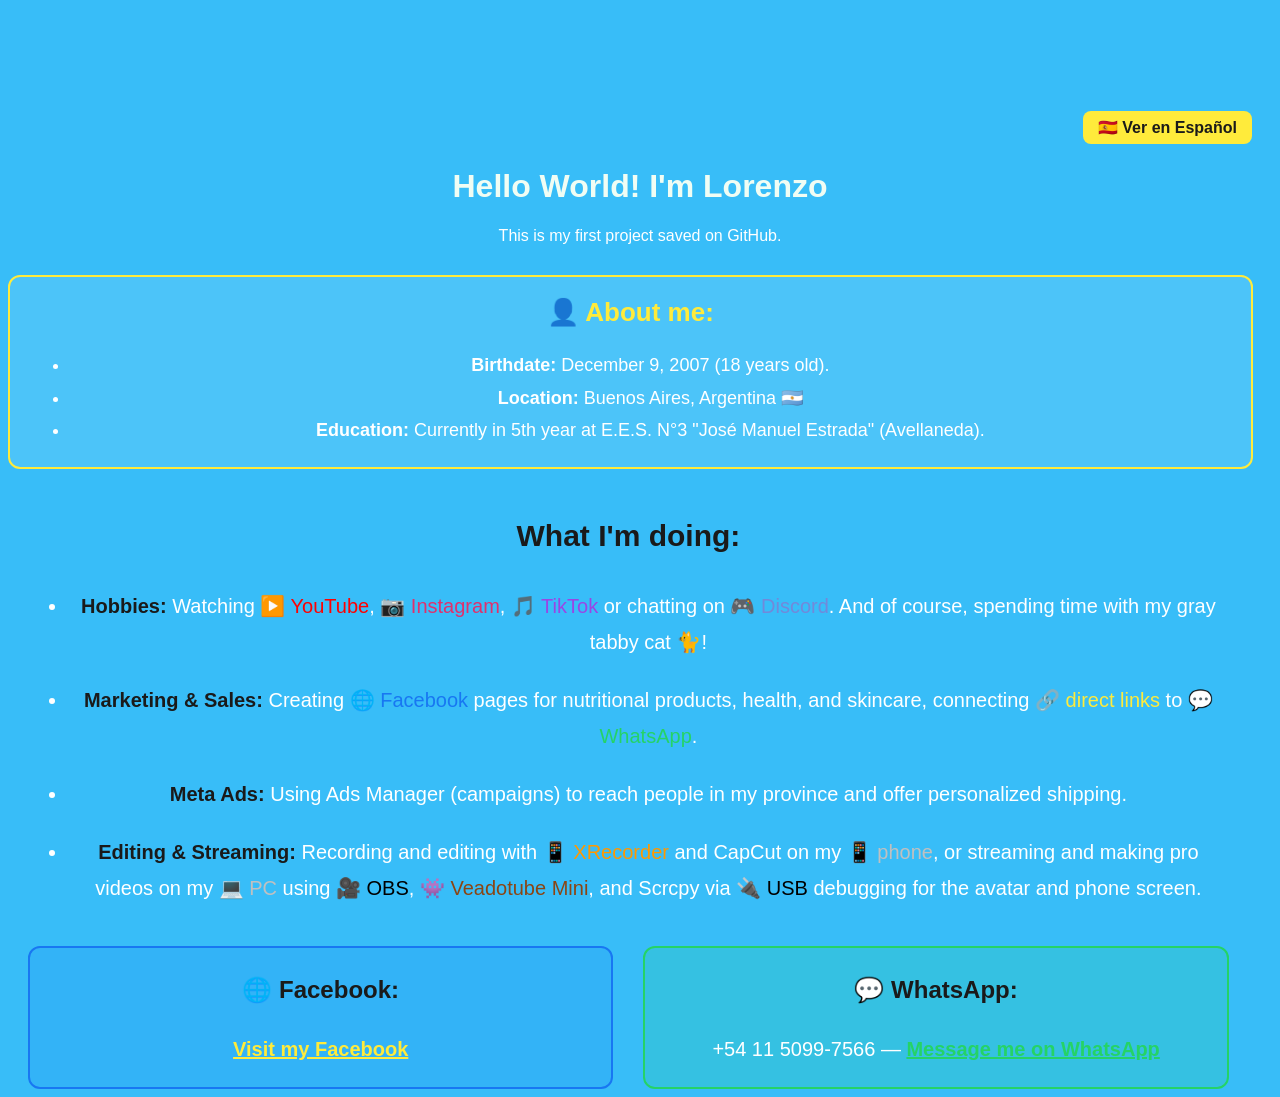
==== en.html @ 5bfb3c36 "Create en.html" ====
<!DOCTYPE html>
<html>
<head>
  <title>My First Page</title>
  <link rel="stylesheet" href="style.css">
</head>
<body style="color: white;">

  <!-- Botón para volver al Español -->
  <div style="text-align: right; padding: 10px 20px;">
    <a href="index.html" style="background: #ffeb3b; color: #1a1a1a; padding: 8px 15px; border-radius: 8px; text-decoration: none; font-weight: bold;">🇪🇸 Ver en Español</a>
  </div>

  <h1>Hello World! I'm Lorenzo</h1>
  <p>This is my first project saved on GitHub.</p>

  <!-- About Me Section -->
  <div style="margin-top: 30px; width: 95%; padding: 20px; background: rgba(255, 255, 255, 0.1); border-radius: 12px; border: 2px solid #ffeb3b;">
    <h2 style="font-size: 26px; color: #ffeb3b; margin-top: 0;">👤 About me:</h2>
    <ul style="font-size: 18px; line-height: 1.8; margin-bottom: 0;">
      <li><strong>Birthdate:</strong> December 9, 2007 (18 years old).</li>
      <li><strong>Location:</strong> Buenos Aires, Argentina 🇦🇷</li>
      <li><strong>Education:</strong> Currently in 5th year at E.E.S. N°3 "José Manuel Estrada" (Avellaneda).</li>
    </ul>
  </div>

  <div style="margin-top: 40px; width: 95%; padding: 0 20px; font-size: 20px; line-height: 1.8;">
    <h2 style="font-size: 30px; color: #1a1a1a;">What I'm doing:</h2>
    <ul>
      <li style="margin-bottom: 22px;">
        <strong style="color: #1a1a1a;">Hobbies:</strong> Watching <span style="color: #ff0000;">▶️ YouTube</span>, <span style="color: #e1306c;">📷 Instagram</span>, <span style="color: #9b45e5;">🎵 TikTok</span> or chatting on <span style="color: #7289da;">🎮 Discord</span>. And of course, spending time with my gray tabby cat 🐈!
      </li>
      <li style="margin-bottom: 22px;">
        <strong style="color: #1a1a1a;">Marketing & Sales:</strong> Creating <span style="color: #1877f2;">🌐 Facebook</span> pages for nutritional products, health, and skincare, connecting <span style="color: #ffeb3b;">🔗 direct links</span> to <span style="color: #25d366;">💬 WhatsApp</span>.
      </li>
      <li style="margin-bottom: 22px;">
        <strong style="color: #1a1a1a;">Meta Ads:</strong> Using Ads Manager (campaigns) to reach people in my province and offer personalized shipping.
      </li>
      <li style="margin-bottom: 22px;">
        <strong style="color: #1a1a1a;">Editing & Streaming:</strong> Recording and editing with <span style="color: #ff9800;">📱 XRecorder</span> and CapCut on my <span style="color: #c0c0c0;">📱 phone</span>, or streaming and making pro videos on my <span style="color: #c0c0c0;">💻 PC</span> using <span style="color: #000000;">🎥 OBS</span>, <span style="color: #8b4513;">👾 Veadotube Mini</span>, and Scrcpy via <span style="color: #000000;">🔌 USB</span> debugging for the avatar and phone screen.
      </li>
    </ul>

    <!-- Containers for Facebook and WhatsApp -->
    <div style="display: flex; gap: 30px; margin-top: 40px; flex-wrap: wrap;">
      
      <!-- Facebook Box -->
      <div style="flex: 1; min-width: 280px; background: rgba(24, 119, 242, 0.15); padding: 20px; border-radius: 12px; border: 2px solid #1877f2;">
        <h2 style="font-size: 24px; color: #1a1a1a; margin-top: 0;">🌐 Facebook:</h2>
        <p style="margin-bottom: 0;">
          <a href="https://www.facebook.com/profile.php?id=61593598404615" target="_blank" style="color: #ffeb3b; text-decoration: underline; font-weight: bold;">Visit my Facebook</a>
        </p>
      </div>

      <!-- WhatsApp Box -->
      <div style="flex: 1; min-width: 280px; background: rgba(37, 211, 102, 0.15); padding: 20px; border-radius: 12px; border: 2px solid #25d366;">
        <h2 style="font-size: 24px; color: #1a1a1a; margin-top: 0;">💬 WhatsApp:</h2>
        <p style="margin-bottom: 0;">
          +54 11 5099-7566 — 
          <a href="https://wa.link/2a4b6m" target="_blank" style="color: #25d366; text-decoration: underline; font-weight: bold;">Message me on WhatsApp</a>
        </p>
      </div>

    </div>
  </div>
</body>
</html>
---- style.css ----
body {
  background-color: #38bdf8;
  color: #ffffff;
  font-family: Arial, sans-serif;
  text-align: center;
  padding-top: 100px;
}
h1 {
  color: #f0fdf4;
}
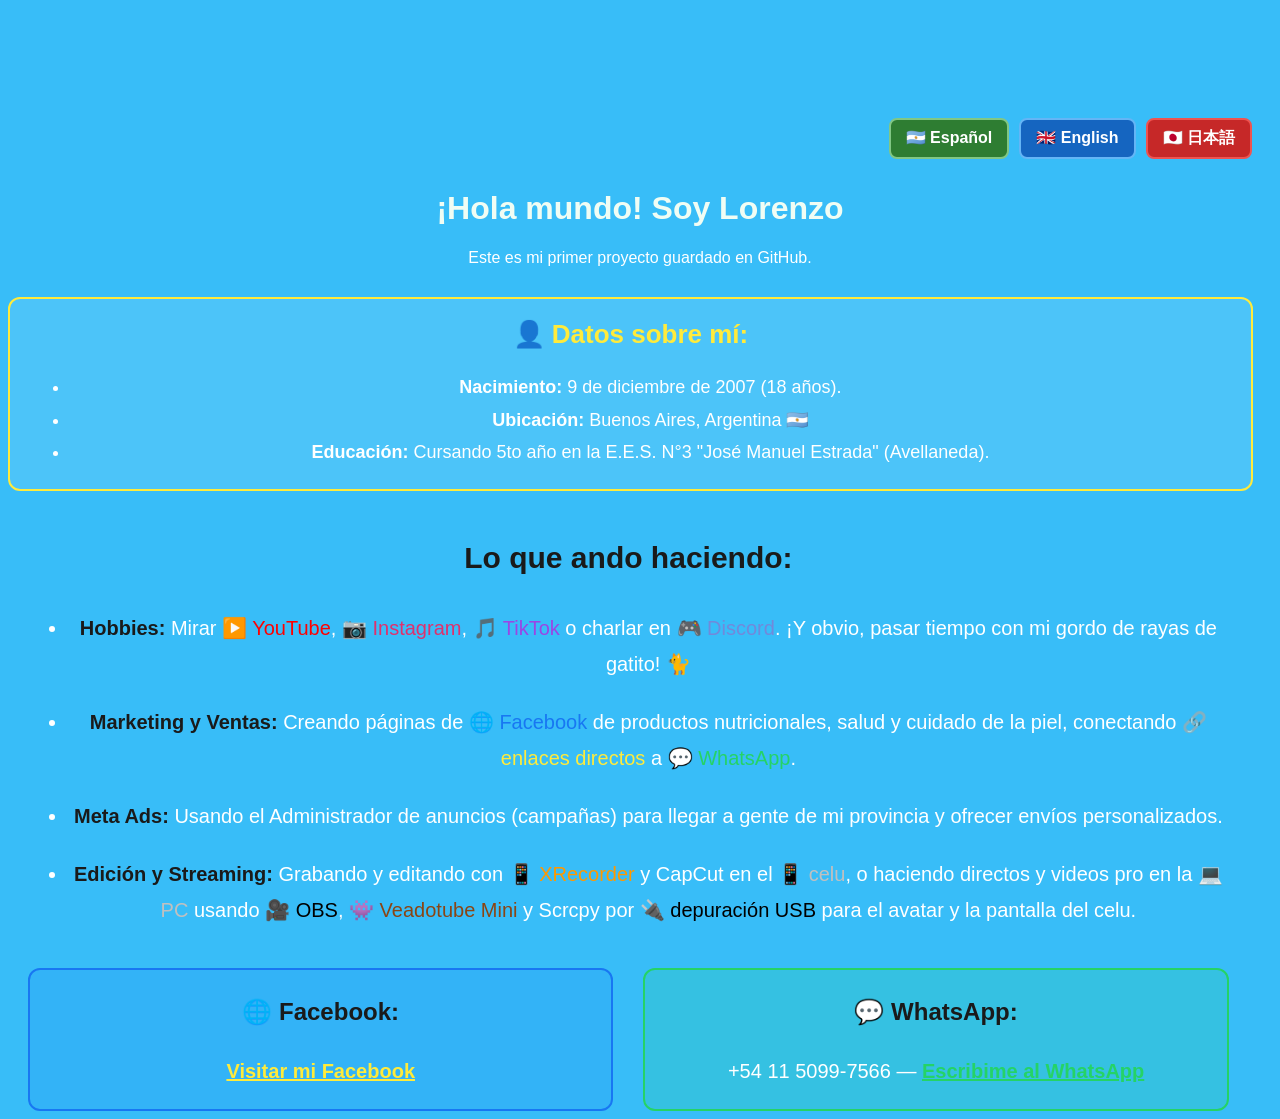
==== commit 4018d0eb: "Update en.html" ====
--- a/en.html
+++ b/en.html
@@ -1,63 +1,65 @@
 <!DOCTYPE html>
 <html>
 <head>
-  <title>My First Page</title>
+  <title>Mi Primera Pagina</title>
   <link rel="stylesheet" href="style.css">
 </head>
 <body style="color: white;">
 
-  <!-- Botón para volver al Español -->
-  <div style="text-align: right; padding: 10px 20px;">
-    <a href="index.html" style="background: #ffeb3b; color: #1a1a1a; padding: 8px 15px; border-radius: 8px; text-decoration: none; font-weight: bold;">🇪🇸 Ver en Español</a>
+  <!-- Botonera tricolor avanzada -->
+  <div style="text-align: right; padding: 10px 20px; display: flex; gap: 10px; justify-content: flex-end; flex-wrap: wrap;">
+    <a href="index.html" style="background: #2e7d32; color: white; padding: 8px 15px; border-radius: 8px; text-decoration: none; font-weight: bold; border: 2px solid #81c784;">🇦🇷 Español</a>
+    <a href="en.html" style="background: #1565c0; color: white; padding: 8px 15px; border-radius: 8px; text-decoration: none; font-weight: bold; border: 2px solid #64b5f6;">🇬🇧 English</a>
+    <a href="jp.html" style="background: #c62828; color: white; padding: 8px 15px; border-radius: 8px; text-decoration: none; font-weight: bold; border: 2px solid #ef5350;">🇯🇵 日本語</a>
   </div>
 
-  <h1>Hello World! I'm Lorenzo</h1>
-  <p>This is my first project saved on GitHub.</p>
+  <h1>¡Hola mundo! Soy Lorenzo</h1>
+  <p>Este es mi primer proyecto guardado en GitHub.</p>
 
-  <!-- About Me Section -->
+  <!-- NUEVA SECCIÓN: Datos sobre mí -->
   <div style="margin-top: 30px; width: 95%; padding: 20px; background: rgba(255, 255, 255, 0.1); border-radius: 12px; border: 2px solid #ffeb3b;">
-    <h2 style="font-size: 26px; color: #ffeb3b; margin-top: 0;">👤 About me:</h2>
+    <h2 style="font-size: 26px; color: #ffeb3b; margin-top: 0;">👤 Datos sobre mí:</h2>
     <ul style="font-size: 18px; line-height: 1.8; margin-bottom: 0;">
-      <li><strong>Birthdate:</strong> December 9, 2007 (18 years old).</li>
-      <li><strong>Location:</strong> Buenos Aires, Argentina 🇦🇷</li>
-      <li><strong>Education:</strong> Currently in 5th year at E.E.S. N°3 "José Manuel Estrada" (Avellaneda).</li>
+      <li><strong>Nacimiento:</strong> 9 de diciembre de 2007 (18 años).</li>
+      <li><strong>Ubicación:</strong> Buenos Aires, Argentina 🇦🇷</li>
+      <li><strong>Educación:</strong> Cursando 5to año en la E.E.S. N°3 "José Manuel Estrada" (Avellaneda).</li>
     </ul>
   </div>
 
   <div style="margin-top: 40px; width: 95%; padding: 0 20px; font-size: 20px; line-height: 1.8;">
-    <h2 style="font-size: 30px; color: #1a1a1a;">What I'm doing:</h2>
+    <h2 style="font-size: 30px; color: #1a1a1a;">Lo que ando haciendo:</h2>
     <ul>
       <li style="margin-bottom: 22px;">
-        <strong style="color: #1a1a1a;">Hobbies:</strong> Watching <span style="color: #ff0000;">▶️ YouTube</span>, <span style="color: #e1306c;">📷 Instagram</span>, <span style="color: #9b45e5;">🎵 TikTok</span> or chatting on <span style="color: #7289da;">🎮 Discord</span>. And of course, spending time with my gray tabby cat 🐈!
+        <strong style="color: #1a1a1a;">Hobbies:</strong> Mirar <span style="color: #ff0000;">▶️ YouTube</span>, <span style="color: #e1306c;">📷 Instagram</span>, <span style="color: #9b45e5;">🎵 TikTok</span> o charlar en <span style="color: #7289da;">🎮 Discord</span>. ¡Y obvio, pasar tiempo con mi gordo de rayas de gatito! 🐈
       </li>
       <li style="margin-bottom: 22px;">
-        <strong style="color: #1a1a1a;">Marketing & Sales:</strong> Creating <span style="color: #1877f2;">🌐 Facebook</span> pages for nutritional products, health, and skincare, connecting <span style="color: #ffeb3b;">🔗 direct links</span> to <span style="color: #25d366;">💬 WhatsApp</span>.
+        <strong style="color: #1a1a1a;">Marketing y Ventas:</strong> Creando páginas de <span style="color: #1877f2;">🌐 Facebook</span> de productos nutricionales, salud y cuidado de la piel, conectando <span style="color: #ffeb3b;">🔗 enlaces directos</span> a <span style="color: #25d366;">💬 WhatsApp</span>.
       </li>
       <li style="margin-bottom: 22px;">
-        <strong style="color: #1a1a1a;">Meta Ads:</strong> Using Ads Manager (campaigns) to reach people in my province and offer personalized shipping.
+        <strong style="color: #1a1a1a;">Meta Ads:</strong> Usando el Administrador de anuncios (campañas) para llegar a gente de mi provincia y ofrecer envíos personalizados.
       </li>
       <li style="margin-bottom: 22px;">
-        <strong style="color: #1a1a1a;">Editing & Streaming:</strong> Recording and editing with <span style="color: #ff9800;">📱 XRecorder</span> and CapCut on my <span style="color: #c0c0c0;">📱 phone</span>, or streaming and making pro videos on my <span style="color: #c0c0c0;">💻 PC</span> using <span style="color: #000000;">🎥 OBS</span>, <span style="color: #8b4513;">👾 Veadotube Mini</span>, and Scrcpy via <span style="color: #000000;">🔌 USB</span> debugging for the avatar and phone screen.
+        <strong style="color: #1a1a1a;">Edición y Streaming:</strong> Grabando y editando con <span style="color: #ff9800;">📱 XRecorder</span> y CapCut en el <span style="color: #c0c0c0;">📱 celu</span>, o haciendo directos y videos pro en la <span style="color: #c0c0c0;">💻 PC</span> usando <span style="color: #000000;">🎥 OBS</span>, <span style="color: #8b4513;">👾 Veadotube Mini</span> y Scrcpy por <span style="color: #000000;">🔌 depuración USB</span> para el avatar y la pantalla del celu.
       </li>
     </ul>
 
-    <!-- Containers for Facebook and WhatsApp -->
+    <!-- Contenedores para Facebook y WhatsApp -->
     <div style="display: flex; gap: 30px; margin-top: 40px; flex-wrap: wrap;">
       
-      <!-- Facebook Box -->
+      <!-- Caja Facebook -->
       <div style="flex: 1; min-width: 280px; background: rgba(24, 119, 242, 0.15); padding: 20px; border-radius: 12px; border: 2px solid #1877f2;">
         <h2 style="font-size: 24px; color: #1a1a1a; margin-top: 0;">🌐 Facebook:</h2>
         <p style="margin-bottom: 0;">
-          <a href="https://www.facebook.com/profile.php?id=61593598404615" target="_blank" style="color: #ffeb3b; text-decoration: underline; font-weight: bold;">Visit my Facebook</a>
+          <a href="https://www.facebook.com/profile.php?id=61593598404615" target="_blank" style="color: #ffeb3b; text-decoration: underline; font-weight: bold;">Visitar mi Facebook</a>
         </p>
       </div>
 
-      <!-- WhatsApp Box -->
+      <!-- Caja WhatsApp -->
       <div style="flex: 1; min-width: 280px; background: rgba(37, 211, 102, 0.15); padding: 20px; border-radius: 12px; border: 2px solid #25d366;">
         <h2 style="font-size: 24px; color: #1a1a1a; margin-top: 0;">💬 WhatsApp:</h2>
         <p style="margin-bottom: 0;">
           +54 11 5099-7566 — 
-          <a href="https://wa.link/2a4b6m" target="_blank" style="color: #25d366; text-decoration: underline; font-weight: bold;">Message me on WhatsApp</a>
+          <a href="https://wa.link/2a4b6m" target="_blank" style="color: #25d366; text-decoration: underline; font-weight: bold;">Escribime al WhatsApp</a>
         </p>
       </div>
 
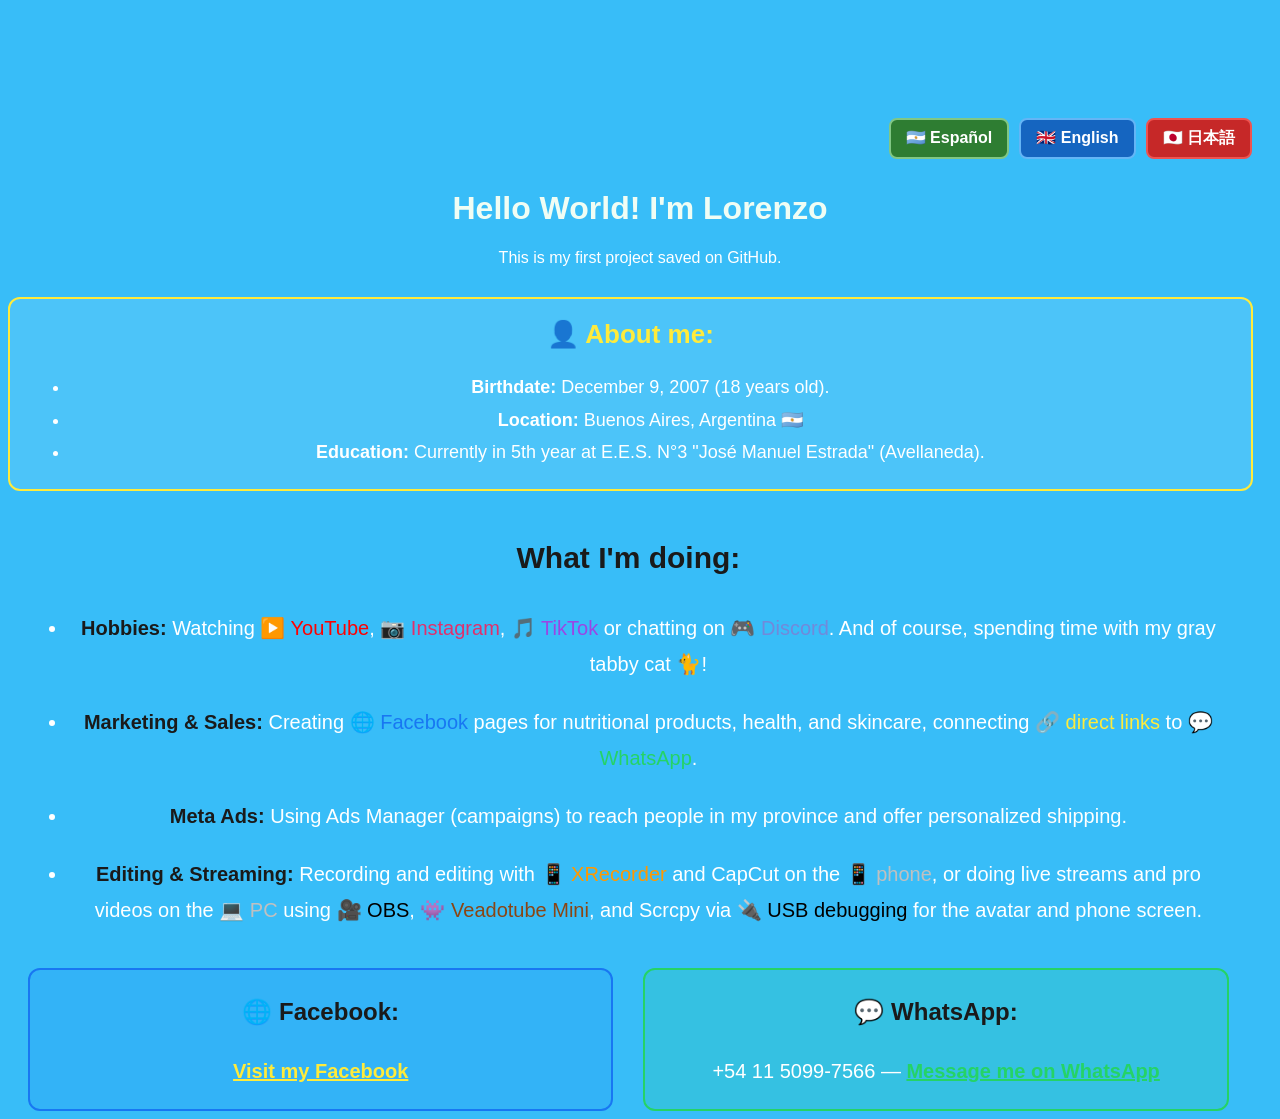
==== commit 5701f233: "Update en.html" ====
--- a/en.html
+++ b/en.html
@@ -1,7 +1,7 @@
 <!DOCTYPE html>
 <html>
 <head>
-  <title>Mi Primera Pagina</title>
+  <title>My First Page</title>
   <link rel="stylesheet" href="style.css">
 </head>
 <body style="color: white;">
@@ -13,53 +13,53 @@
     <a href="jp.html" style="background: #c62828; color: white; padding: 8px 15px; border-radius: 8px; text-decoration: none; font-weight: bold; border: 2px solid #ef5350;">🇯🇵 日本語</a>
   </div>
 
-  <h1>¡Hola mundo! Soy Lorenzo</h1>
-  <p>Este es mi primer proyecto guardado en GitHub.</p>
+  <h1>Hello World! I'm Lorenzo</h1>
+  <p>This is my first project saved on GitHub.</p>
 
-  <!-- NUEVA SECCIÓN: Datos sobre mí -->
+  <!-- ABOUT ME SECTION -->
   <div style="margin-top: 30px; width: 95%; padding: 20px; background: rgba(255, 255, 255, 0.1); border-radius: 12px; border: 2px solid #ffeb3b;">
-    <h2 style="font-size: 26px; color: #ffeb3b; margin-top: 0;">👤 Datos sobre mí:</h2>
+    <h2 style="font-size: 26px; color: #ffeb3b; margin-top: 0;">👤 About me:</h2>
     <ul style="font-size: 18px; line-height: 1.8; margin-bottom: 0;">
-      <li><strong>Nacimiento:</strong> 9 de diciembre de 2007 (18 años).</li>
-      <li><strong>Ubicación:</strong> Buenos Aires, Argentina 🇦🇷</li>
-      <li><strong>Educación:</strong> Cursando 5to año en la E.E.S. N°3 "José Manuel Estrada" (Avellaneda).</li>
+      <li><strong>Birthdate:</strong> December 9, 2007 (18 years old).</li>
+      <li><strong>Location:</strong> Buenos Aires, Argentina 🇦🇷</li>
+      <li><strong>Education:</strong> Currently in 5th year at E.E.S. N°3 "José Manuel Estrada" (Avellaneda).</li>
     </ul>
   </div>
 
   <div style="margin-top: 40px; width: 95%; padding: 0 20px; font-size: 20px; line-height: 1.8;">
-    <h2 style="font-size: 30px; color: #1a1a1a;">Lo que ando haciendo:</h2>
+    <h2 style="font-size: 30px; color: #1a1a1a;">What I'm doing:</h2>
     <ul>
       <li style="margin-bottom: 22px;">
-        <strong style="color: #1a1a1a;">Hobbies:</strong> Mirar <span style="color: #ff0000;">▶️ YouTube</span>, <span style="color: #e1306c;">📷 Instagram</span>, <span style="color: #9b45e5;">🎵 TikTok</span> o charlar en <span style="color: #7289da;">🎮 Discord</span>. ¡Y obvio, pasar tiempo con mi gordo de rayas de gatito! 🐈
+        <strong style="color: #1a1a1a;">Hobbies:</strong> Watching <span style="color: #ff0000;">▶️ YouTube</span>, <span style="color: #e1306c;">📷 Instagram</span>, <span style="color: #9b45e5;">🎵 TikTok</span> or chatting on <span style="color: #7289da;">🎮 Discord</span>. And of course, spending time with my gray tabby cat 🐈!
       </li>
       <li style="margin-bottom: 22px;">
-        <strong style="color: #1a1a1a;">Marketing y Ventas:</strong> Creando páginas de <span style="color: #1877f2;">🌐 Facebook</span> de productos nutricionales, salud y cuidado de la piel, conectando <span style="color: #ffeb3b;">🔗 enlaces directos</span> a <span style="color: #25d366;">💬 WhatsApp</span>.
+        <strong style="color: #1a1a1a;">Marketing & Sales:</strong> Creating <span style="color: #1877f2;">🌐 Facebook</span> pages for nutritional products, health, and skincare, connecting <span style="color: #ffeb3b;">🔗 direct links</span> to <span style="color: #25d366;">💬 WhatsApp</span>.
       </li>
       <li style="margin-bottom: 22px;">
-        <strong style="color: #1a1a1a;">Meta Ads:</strong> Usando el Administrador de anuncios (campañas) para llegar a gente de mi provincia y ofrecer envíos personalizados.
+        <strong style="color: #1a1a1a;">Meta Ads:</strong> Using Ads Manager (campaigns) to reach people in my province and offer personalized shipping.
       </li>
       <li style="margin-bottom: 22px;">
-        <strong style="color: #1a1a1a;">Edición y Streaming:</strong> Grabando y editando con <span style="color: #ff9800;">📱 XRecorder</span> y CapCut en el <span style="color: #c0c0c0;">📱 celu</span>, o haciendo directos y videos pro en la <span style="color: #c0c0c0;">💻 PC</span> usando <span style="color: #000000;">🎥 OBS</span>, <span style="color: #8b4513;">👾 Veadotube Mini</span> y Scrcpy por <span style="color: #000000;">🔌 depuración USB</span> para el avatar y la pantalla del celu.
+        <strong style="color: #1a1a1a;">Editing & Streaming:</strong> Recording and editing with <span style="color: #ff9800;">📱 XRecorder</span> and CapCut on the <span style="color: #c0c0c0;">📱 phone</span>, or doing live streams and pro videos on the <span style="color: #c0c0c0;">💻 PC</span> using <span style="color: #000000;">🎥 OBS</span>, <span style="color: #8b4513;">👾 Veadotube Mini</span>, and Scrcpy via <span style="color: #000000;">🔌 USB debugging</span> for the avatar and phone screen.
       </li>
     </ul>
 
-    <!-- Contenedores para Facebook y WhatsApp -->
+    <!-- Containers for Facebook and WhatsApp -->
     <div style="display: flex; gap: 30px; margin-top: 40px; flex-wrap: wrap;">
       
-      <!-- Caja Facebook -->
+      <!-- Facebook Box -->
       <div style="flex: 1; min-width: 280px; background: rgba(24, 119, 242, 0.15); padding: 20px; border-radius: 12px; border: 2px solid #1877f2;">
         <h2 style="font-size: 24px; color: #1a1a1a; margin-top: 0;">🌐 Facebook:</h2>
         <p style="margin-bottom: 0;">
-          <a href="https://www.facebook.com/profile.php?id=61593598404615" target="_blank" style="color: #ffeb3b; text-decoration: underline; font-weight: bold;">Visitar mi Facebook</a>
+          <a href="https://www.facebook.com/profile.php?id=61593598404615" target="_blank" style="color: #ffeb3b; text-decoration: underline; font-weight: bold;">Visit my Facebook</a>
         </p>
       </div>
 
-      <!-- Caja WhatsApp -->
+      <!-- WhatsApp Box -->
       <div style="flex: 1; min-width: 280px; background: rgba(37, 211, 102, 0.15); padding: 20px; border-radius: 12px; border: 2px solid #25d366;">
         <h2 style="font-size: 24px; color: #1a1a1a; margin-top: 0;">💬 WhatsApp:</h2>
         <p style="margin-bottom: 0;">
           +54 11 5099-7566 — 
-          <a href="https://wa.link/2a4b6m" target="_blank" style="color: #25d366; text-decoration: underline; font-weight: bold;">Escribime al WhatsApp</a>
+          <a href="https://wa.link/2a4b6m" target="_blank" style="color: #25d366; text-decoration: underline; font-weight: bold;">Message me on WhatsApp</a>
         </p>
       </div>
 
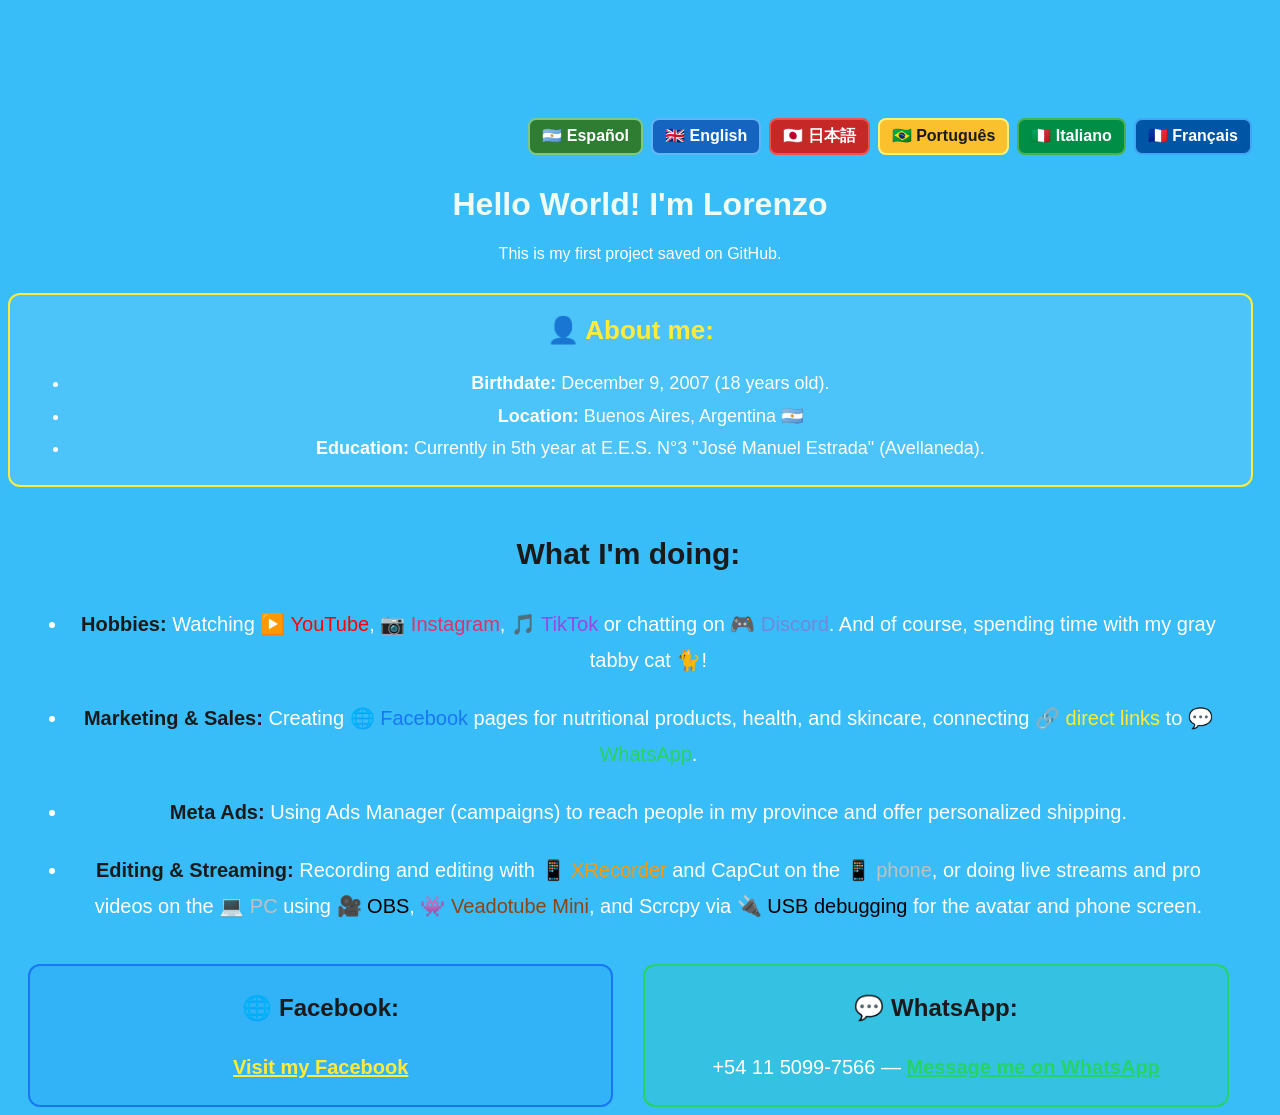
==== commit 7ca47764: "Update en.html" ====
--- a/en.html
+++ b/en.html
@@ -6,11 +6,14 @@
 </head>
 <body style="color: white;">
 
-  <!-- Botonera tricolor avanzada -->
-  <div style="text-align: right; padding: 10px 20px; display: flex; gap: 10px; justify-content: flex-end; flex-wrap: wrap;">
-    <a href="index.html" style="background: #2e7d32; color: white; padding: 8px 15px; border-radius: 8px; text-decoration: none; font-weight: bold; border: 2px solid #81c784;">🇦🇷 Español</a>
-    <a href="en.html" style="background: #1565c0; color: white; padding: 8px 15px; border-radius: 8px; text-decoration: none; font-weight: bold; border: 2px solid #64b5f6;">🇬🇧 English</a>
-    <a href="jp.html" style="background: #c62828; color: white; padding: 8px 15px; border-radius: 8px; text-decoration: none; font-weight: bold; border: 2px solid #ef5350;">🇯🇵 日本語</a>
+  <!-- Botonera multilingüe de 6 opciones -->
+  <div style="text-align: right; padding: 10px 20px; display: flex; gap: 8px; justify-content: flex-end; flex-wrap: wrap;">
+    <a href="index.html" style="background: #2e7d32; color: white; padding: 6px 12px; border-radius: 8px; text-decoration: none; font-weight: bold; border: 2px solid #81c784;">🇦🇷 Español</a>
+    <a href="en.html" style="background: #1565c0; color: white; padding: 6px 12px; border-radius: 8px; text-decoration: none; font-weight: bold; border: 2px solid #64b5f6;">🇬🇧 English</a>
+    <a href="jp.html" style="background: #c62828; color: white; padding: 6px 12px; border-radius: 8px; text-decoration: none; font-weight: bold; border: 2px solid #ef5350;">🇯🇵 日本語</a>
+    <a href="pt.html" style="background: #fbc02d; color: #1a1a1a; padding: 6px 12px; border-radius: 8px; text-decoration: none; font-weight: bold; border: 2px solid #fff176;">🇧🇷 Português</a>
+    <a href="it.html" style="background: #008d46; color: white; padding: 6px 12px; border-radius: 8px; text-decoration: none; font-weight: bold; border: 2px solid #4caf50;">🇮🇹 Italiano</a>
+    <a href="fr.html" style="background: #0055a5; color: white; padding: 6px 12px; border-radius: 8px; text-decoration: none; font-weight: bold; border: 2px solid #42a5f5;">🇫🇷 Français</a>
   </div>
 
   <h1>Hello World! I'm Lorenzo</h1>
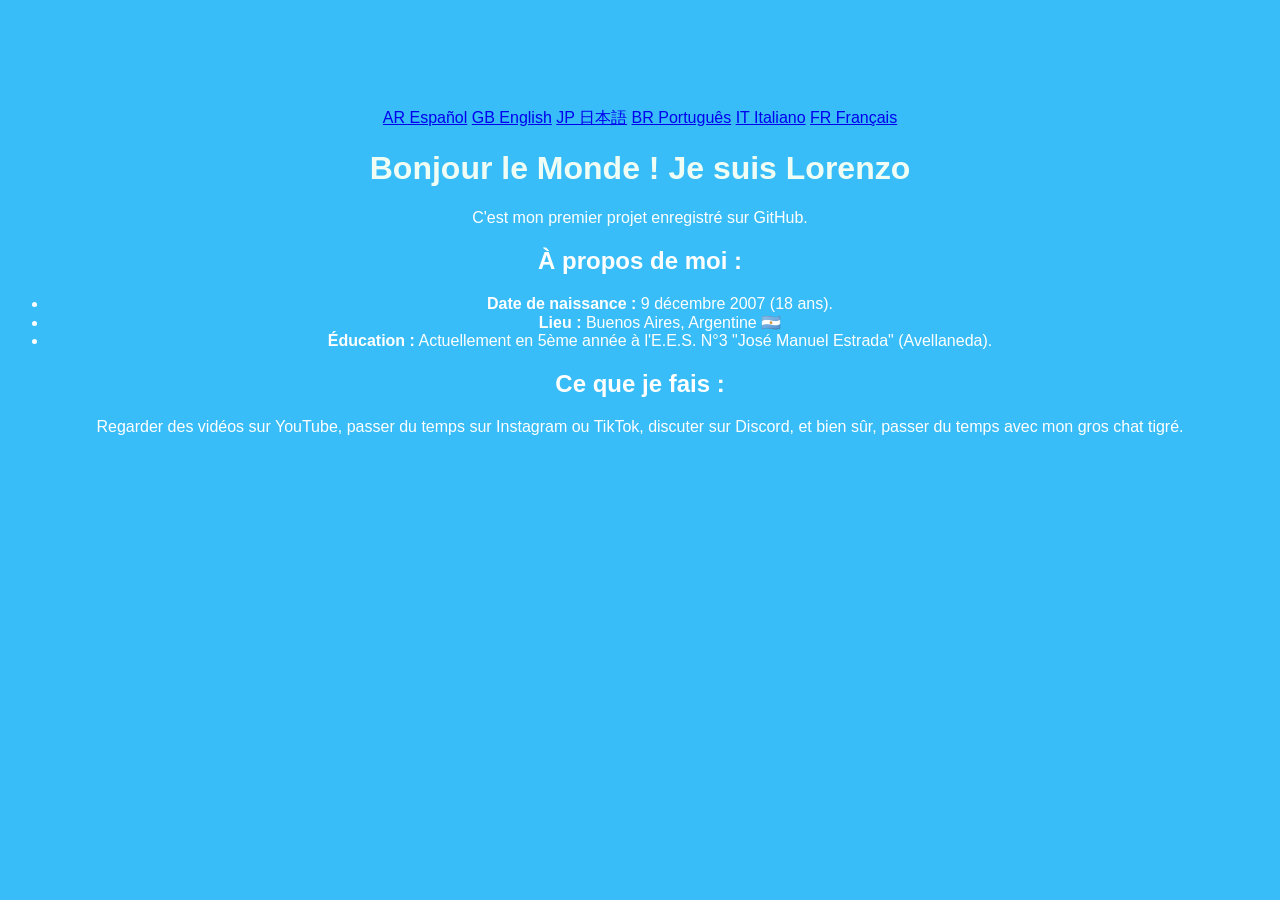
==== commit f635c19a: "Update en.html" ====
--- a/en.html
+++ b/en.html
@@ -1,72 +1,35 @@
 <!DOCTYPE html>
-<html>
+<html lang="fr">
 <head>
-  <title>My First Page</title>
-  <link rel="stylesheet" href="style.css">
+    <meta charset="UTF-8">
+    <meta name="viewport" content="width=device-width, initial-scale=1.0">
+    <title>Ma Première Page</title>
+    <link rel="stylesheet" href="style.css">
 </head>
-<body style="color: white;">
+<body>
 
-  <!-- Botonera multilingüe de 6 opciones -->
-  <div style="text-align: right; padding: 10px 20px; display: flex; gap: 8px; justify-content: flex-end; flex-wrap: wrap;">
-    <a href="index.html" style="background: #2e7d32; color: white; padding: 6px 12px; border-radius: 8px; text-decoration: none; font-weight: bold; border: 2px solid #81c784;">🇦🇷 Español</a>
-    <a href="en.html" style="background: #1565c0; color: white; padding: 6px 12px; border-radius: 8px; text-decoration: none; font-weight: bold; border: 2px solid #64b5f6;">🇬🇧 English</a>
-    <a href="jp.html" style="background: #c62828; color: white; padding: 6px 12px; border-radius: 8px; text-decoration: none; font-weight: bold; border: 2px solid #ef5350;">🇯🇵 日本語</a>
-    <a href="pt.html" style="background: #fbc02d; color: #1a1a1a; padding: 6px 12px; border-radius: 8px; text-decoration: none; font-weight: bold; border: 2px solid #fff176;">🇧🇷 Português</a>
-    <a href="it.html" style="background: #008d46; color: white; padding: 6px 12px; border-radius: 8px; text-decoration: none; font-weight: bold; border: 2px solid #4caf50;">🇮🇹 Italiano</a>
-    <a href="fr.html" style="background: #0055a5; color: white; padding: 6px 12px; border-radius: 8px; text-decoration: none; font-weight: bold; border: 2px solid #42a5f5;">🇫🇷 Français</a>
-  </div>
+    <!-- Botones de navegación de idiomas -->
+    <div class="language-buttons">
+        <a href="index.html" class="btn es">AR Español</a>
+        <a href="en.html" class="btn en">GB English</a>
+        <a href="jp.html" class="btn jp">JP 日本語</a>
+        <a href="pt.html" class="btn pt">BR Português</a>
+        <a href="it.html" class="btn it">IT Italiano</a>
+        <a href="fr.html" class="btn fr">FR Français</a>
+    </div>
 
-  <h1>Hello World! I'm Lorenzo</h1>
-  <p>This is my first project saved on GitHub.</p>
+    <h1>Bonjour le Monde ! Je suis Lorenzo</h1>
+    <p>C'est mon premier projet enregistré sur GitHub.</p>
 
-  <!-- ABOUT ME SECTION -->
-  <div style="margin-top: 30px; width: 95%; padding: 20px; background: rgba(255, 255, 255, 0.1); border-radius: 12px; border: 2px solid #ffeb3b;">
-    <h2 style="font-size: 26px; color: #ffeb3b; margin-top: 0;">👤 About me:</h2>
-    <ul style="font-size: 18px; line-height: 1.8; margin-bottom: 0;">
-      <li><strong>Birthdate:</strong> December 9, 2007 (18 years old).</li>
-      <li><strong>Location:</strong> Buenos Aires, Argentina 🇦🇷</li>
-      <li><strong>Education:</strong> Currently in 5th year at E.E.S. N°3 "José Manuel Estrada" (Avellaneda).</li>
-    </ul>
-  </div>
-
-  <div style="margin-top: 40px; width: 95%; padding: 0 20px; font-size: 20px; line-height: 1.8;">
-    <h2 style="font-size: 30px; color: #1a1a1a;">What I'm doing:</h2>
+    <h2>À propos de moi :</h2>
     <ul>
-      <li style="margin-bottom: 22px;">
-        <strong style="color: #1a1a1a;">Hobbies:</strong> Watching <span style="color: #ff0000;">▶️ YouTube</span>, <span style="color: #e1306c;">📷 Instagram</span>, <span style="color: #9b45e5;">🎵 TikTok</span> or chatting on <span style="color: #7289da;">🎮 Discord</span>. And of course, spending time with my gray tabby cat 🐈!
-      </li>
-      <li style="margin-bottom: 22px;">
-        <strong style="color: #1a1a1a;">Marketing & Sales:</strong> Creating <span style="color: #1877f2;">🌐 Facebook</span> pages for nutritional products, health, and skincare, connecting <span style="color: #ffeb3b;">🔗 direct links</span> to <span style="color: #25d366;">💬 WhatsApp</span>.
-      </li>
-      <li style="margin-bottom: 22px;">
-        <strong style="color: #1a1a1a;">Meta Ads:</strong> Using Ads Manager (campaigns) to reach people in my province and offer personalized shipping.
-      </li>
-      <li style="margin-bottom: 22px;">
-        <strong style="color: #1a1a1a;">Editing & Streaming:</strong> Recording and editing with <span style="color: #ff9800;">📱 XRecorder</span> and CapCut on the <span style="color: #c0c0c0;">📱 phone</span>, or doing live streams and pro videos on the <span style="color: #c0c0c0;">💻 PC</span> using <span style="color: #000000;">🎥 OBS</span>, <span style="color: #8b4513;">👾 Veadotube Mini</span>, and Scrcpy via <span style="color: #000000;">🔌 USB debugging</span> for the avatar and phone screen.
-      </li>
+        <li><strong>Date de naissance :</strong> 9 décembre 2007 (18 ans).</li>
+        <li><strong>Lieu :</strong> Buenos Aires, Argentine 🇦🇷</li>
+        <li><strong>Éducation :</strong> Actuellement en 5ème année à l'E.E.S. N°3 "José Manuel Estrada" (Avellaneda).</li>
     </ul>
 
-    <!-- Containers for Facebook and WhatsApp -->
-    <div style="display: flex; gap: 30px; margin-top: 40px; flex-wrap: wrap;">
-      
-      <!-- Facebook Box -->
-      <div style="flex: 1; min-width: 280px; background: rgba(24, 119, 242, 0.15); padding: 20px; border-radius: 12px; border: 2px solid #1877f2;">
-        <h2 style="font-size: 24px; color: #1a1a1a; margin-top: 0;">🌐 Facebook:</h2>
-        <p style="margin-bottom: 0;">
-          <a href="https://www.facebook.com/profile.php?id=61593598404615" target="_blank" style="color: #ffeb3b; text-decoration: underline; font-weight: bold;">Visit my Facebook</a>
-        </p>
-      </div>
+    <h2>Ce que je fais :</h2>
+    <p>Regarder des vidéos sur YouTube, passer du temps sur Instagram ou TikTok, discuter sur Discord, et bien sûr, passer du temps avec mon gros chat tigré.</p>
 
-      <!-- WhatsApp Box -->
-      <div style="flex: 1; min-width: 280px; background: rgba(37, 211, 102, 0.15); padding: 20px; border-radius: 12px; border: 2px solid #25d366;">
-        <h2 style="font-size: 24px; color: #1a1a1a; margin-top: 0;">💬 WhatsApp:</h2>
-        <p style="margin-bottom: 0;">
-          +54 11 5099-7566 — 
-          <a href="https://wa.link/2a4b6m" target="_blank" style="color: #25d366; text-decoration: underline; font-weight: bold;">Message me on WhatsApp</a>
-        </p>
-      </div>
-
-    </div>
-  </div>
 </body>
 </html>
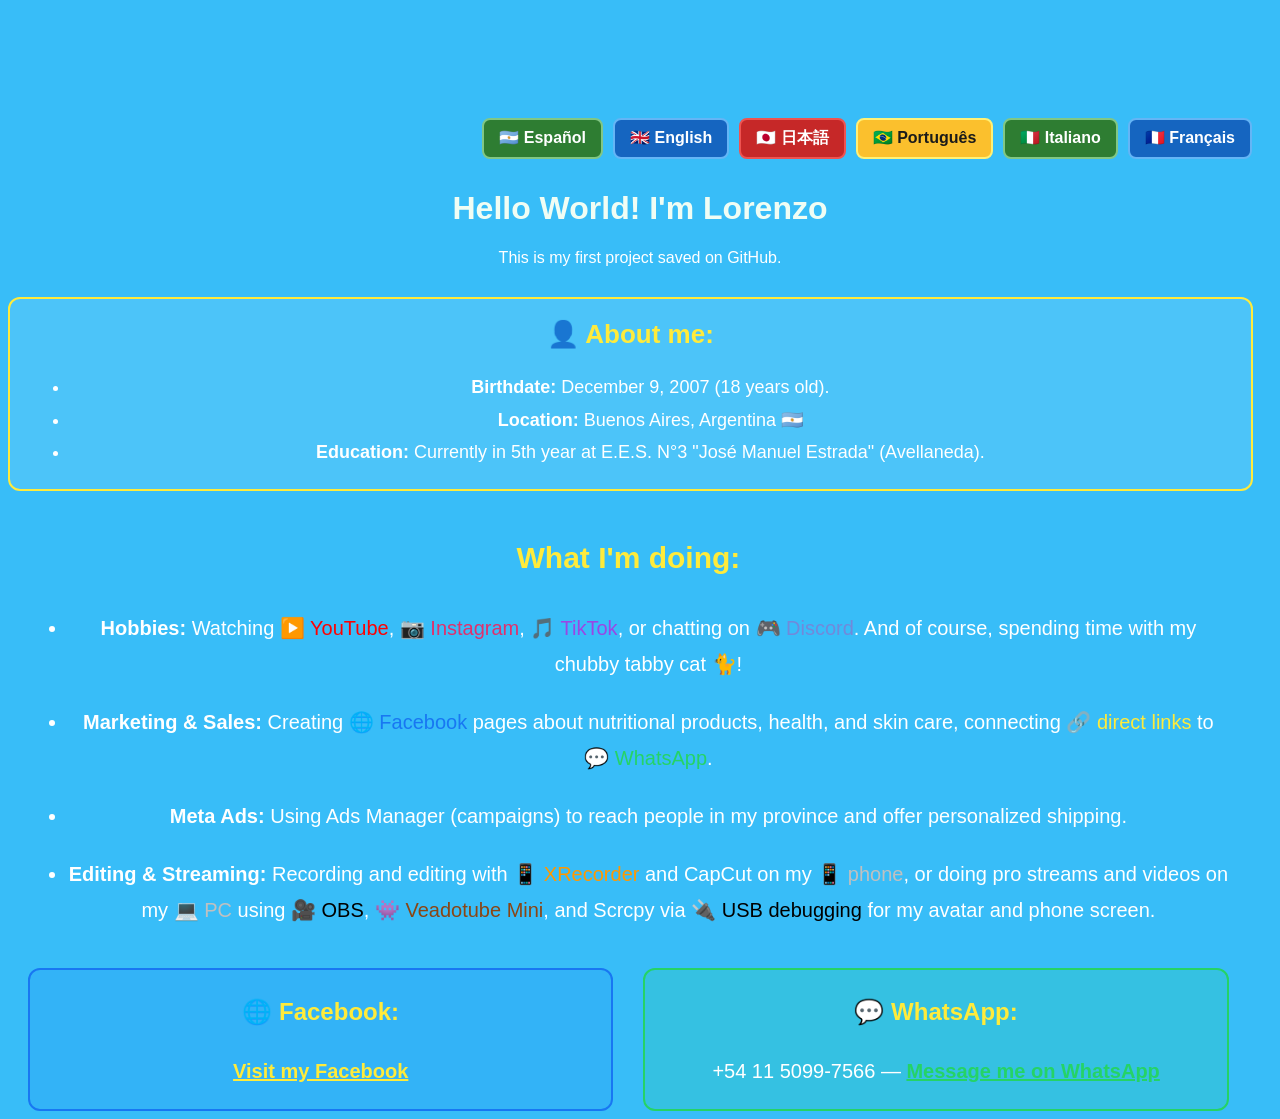
==== commit 5e731baa: "Update en.html" ====
--- a/en.html
+++ b/en.html
@@ -1,35 +1,66 @@
 <!DOCTYPE html>
-<html lang="fr">
+<html lang="en">
 <head>
-    <meta charset="UTF-8">
-    <meta name="viewport" content="width=device-width, initial-scale=1.0">
-    <title>Ma Première Page</title>
-    <link rel="stylesheet" href="style.css">
+  <meta charset="UTF-8">
+  <title>My First Page</title>
+  <link rel="stylesheet" href="style.css">
 </head>
-<body>
+<body style="color: white;">
 
-    <!-- Botones de navegación de idiomas -->
-    <div class="language-buttons">
-        <a href="index.html" class="btn es">AR Español</a>
-        <a href="en.html" class="btn en">GB English</a>
-        <a href="jp.html" class="btn jp">JP 日本語</a>
-        <a href="pt.html" class="btn pt">BR Português</a>
-        <a href="it.html" class="btn it">IT Italiano</a>
-        <a href="fr.html" class="btn fr">FR Français</a>
-    </div>
+  <div style="text-align: right; padding: 10px 20px; display: flex; gap: 10px; justify-content: flex-end; flex-wrap: wrap;">
+    <a href="index.html" style="background: #2e7d32; color: white; padding: 8px 15px; border-radius: 8px; text-decoration: none; font-weight: bold; border: 2px solid #81c784;">🇦🇷 Español</a>
+    <a href="en.html" style="background: #1565c0; color: white; padding: 8px 15px; border-radius: 8px; text-decoration: none; font-weight: bold; border: 2px solid #64b5f6;">🇬🇧 English</a>
+    <a href="jp.html" style="background: #c62828; color: white; padding: 8px 15px; border-radius: 8px; text-decoration: none; font-weight: bold; border: 2px solid #ef5350;">🇯🇵 日本語</a>
+    <a href="pt.html" style="background: #fbc02d; color: #1a1a1a; padding: 8px 15px; border-radius: 8px; text-decoration: none; font-weight: bold; border: 2px solid #fff176;">🇧🇷 Português</a>
+    <a href="it.html" style="background: #2e7d32; color: white; padding: 8px 15px; border-radius: 8px; text-decoration: none; font-weight: bold; border: 2px solid #81c784;">🇮🇹 Italiano</a>
+    <a href="fr.html" style="background: #1565c0; color: white; padding: 8px 15px; border-radius: 8px; text-decoration: none; font-weight: bold; border: 2px solid #64b5f6;">🇫🇷 Français</a>
+  </div>
 
-    <h1>Bonjour le Monde ! Je suis Lorenzo</h1>
-    <p>C'est mon premier projet enregistré sur GitHub.</p>
+  <h1>Hello World! I'm Lorenzo</h1>
+  <p>This is my first project saved on GitHub.</p>
 
-    <h2>À propos de moi :</h2>
+  <div style="margin-top: 30px; width: 95%; padding: 20px; background: rgba(255, 255, 255, 0.1); border-radius: 12px; border: 2px solid #ffeb3b;">
+    <h2 style="font-size: 26px; color: #ffeb3b; margin-top: 0;">👤 About me:</h2>
+    <ul style="font-size: 18px; line-height: 1.8; margin-bottom: 0;">
+      <li><strong>Birthdate:</strong> December 9, 2007 (18 years old).</li>
+      <li><strong>Location:</strong> Buenos Aires, Argentina 🇦🇷</li>
+      <li><strong>Education:</strong> Currently in 5th year at E.E.S. N°3 "José Manuel Estrada" (Avellaneda).</li>
+    </ul>
+  </div>
+
+  <div style="margin-top: 40px; width: 95%; padding: 0 20px; font-size: 20px; line-height: 1.8;">
+    <h2 style="font-size: 30px; color: #ffeb3b;">What I'm doing:</h2>
     <ul>
-        <li><strong>Date de naissance :</strong> 9 décembre 2007 (18 ans).</li>
-        <li><strong>Lieu :</strong> Buenos Aires, Argentine 🇦🇷</li>
-        <li><strong>Éducation :</strong> Actuellement en 5ème année à l'E.E.S. N°3 "José Manuel Estrada" (Avellaneda).</li>
+      <li style="margin-bottom: 22px;">
+        <strong>Hobbies:</strong> Watching <span style="color: #ff0000;">▶️ YouTube</span>, <span style="color: #e1306c;">📷 Instagram</span>, <span style="color: #9b45e5;">🎵 TikTok</span>, or chatting on <span style="color: #7289da;">🎮 Discord</span>. And of course, spending time with my chubby tabby cat 🐈!
+      </li>
+      <li style="margin-bottom: 22px;">
+        <strong>Marketing & Sales:</strong> Creating <span style="color: #1877f2;">🌐 Facebook</span> pages about nutritional products, health, and skin care, connecting <span style="color: #ffeb3b;">🔗 direct links</span> to <span style="color: #25d366;">💬 WhatsApp</span>.
+      </li>
+      <li style="margin-bottom: 22px;">
+        <strong>Meta Ads:</strong> Using Ads Manager (campaigns) to reach people in my province and offer personalized shipping.
+      </li>
+      <li style="margin-bottom: 22px;">
+        <strong>Editing & Streaming:</strong> Recording and editing with <span style="color: #ff9800;">📱 XRecorder</span> and CapCut on my <span style="color: #c0c0c0;">📱 phone</span>, or doing pro streams and videos on my <span style="color: #c0c0c0;">💻 PC</span> using <span style="color: #000000;">🎥 OBS</span>, <span style="color: #8b4513;">👾 Veadotube Mini</span>, and Scrcpy via <span style="color: #000000;">🔌 USB debugging</span> for my avatar and phone screen.
+      </li>
     </ul>
 
-    <h2>Ce que je fais :</h2>
-    <p>Regarder des vidéos sur YouTube, passer du temps sur Instagram ou TikTok, discuter sur Discord, et bien sûr, passer du temps avec mon gros chat tigré.</p>
+    <div style="display: flex; gap: 30px; margin-top: 40px; flex-wrap: wrap;">
+      <div style="flex: 1; min-width: 280px; background: rgba(24, 119, 242, 0.15); padding: 20px; border-radius: 12px; border: 2px solid #1877f2;">
+        <h2 style="font-size: 24px; color: #ffeb3b; margin-top: 0;">🌐 Facebook:</h2>
+        <p style="margin-bottom: 0;">
+          <a href="https://www.facebook.com/profile.php?id=61593598404615" target="_blank" style="color: #ffeb3b; text-decoration: underline; font-weight: bold;">Visit my Facebook</a>
+        </p>
+      </div>
 
+      <div style="flex: 1; min-width: 280px; background: rgba(37, 211, 102, 0.15); padding: 20px; border-radius: 12px; border: 2px solid #25d366;">
+        <h2 style="font-size: 24px; color: #ffeb3b; margin-top: 0;">💬 WhatsApp:</h2>
+        <p style="margin-bottom: 0;">
+          +54 11 5099-7566 — 
+          <a href="https://wa.link/2a4b6m" target="_blank" style="color: #25d366; text-decoration: underline; font-weight: bold;">Message me on WhatsApp</a>
+        </p>
+      </div>
+    </div>
+  </div>
 </body>
 </html>
